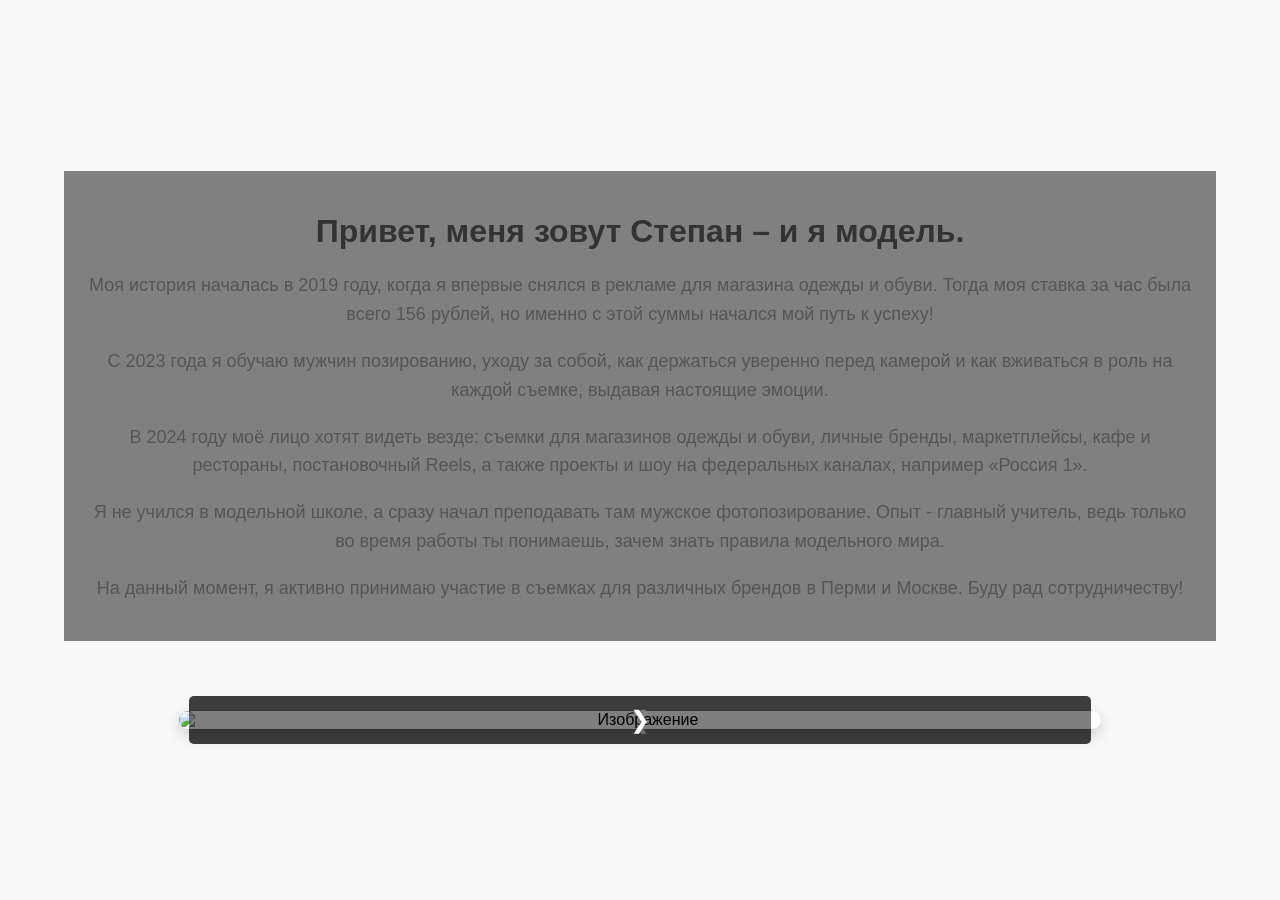
==== index.html @ 2afb88dd "Update index.html" ====
<!DOCTYPE html>
<html lang="ru">
<head>
    <meta charset="UTF-8">
    <meta name="viewport" content="width=device-width, initial-scale=1.0">
    <title>Слайдер изображений</title>
    <style>
        body {
            font-family: Arial, sans-serif;
            background-color: #f8f8f8;
            margin: 0;
            padding: 0;
            display: flex;
            align-items: center;
            justify-content: center;
            height: 100vh;
        }
        .container {
            display: flex;
            width: 90%;
            max-width: 1200px;
            gap: 50px;
        }
        .text-container {
            flex: 1;
            text-align: left;
            padding: 20px;
        }
        .text-container h1 {
            font-size: 32px;
            color: #333;
        }
        .text-container p {
            font-size: 18px;
            line-height: 1.6;
            color: #555;
        }
        .slider-container {
            position: relative;
            width: 450px; /* Соотношение 3:4 */
            height: 600px;
            flex-shrink: 0;
        }
        .slider {
            width: 100%;
            height: 100%;
            overflow: hidden;
            position: relative;
            display: flex;
            align-items: center;
            justify-content: center;
            background: white;
            border-radius: 10px;
            box-shadow: 0 5px 15px rgba(0, 0, 0, 0.2);
        }
        .slider img {
            width: 100%;
            height: 100%;
            object-fit: cover;
        }
        .slider-btn {
            position: absolute;
            top: 50%;
            transform: translateY(-50%);
            background: rgba(0, 0, 0, 0.5);
            color: white;
            border: none;
            padding: 10px;
            font-size: 24px;
            cursor: pointer;
            border-radius: 5px;
        }
        .prev { left: -50px; }
        .next { right: -50px; }

        /* Адаптивность */
        @media (max-width: 2000px) {
            .container {
                flex-direction: column; /* Меняем направление на колонку */
                align-items: center;
                text-align: center;
            }
            .text-container {
                text-align: center;
                margin-bottom: 20px; /* Добавляем отступ снизу */
                background: gray;
            }
            .slider-container {
                width: 80%; /* Слайдер будет занимать 80% ширины контейнера */
                height: auto;
            }
            .slider img {
                height: auto;
                object-fit: contain;
            }
            .prev, .next {
                left: 10px;
                right: 10px;
            }
        }
    </style>
</head>
<body>

    <div class="container">
        <div class="text-container">
            <h1>Привет, меня зовут Степан – и я модель.</h1>
            <p>
                Моя история началась в 2019 году, когда я впервые снялся в рекламе для магазина одежды и обуви. 
                Тогда моя ставка за час была всего 156 рублей, но именно с этой суммы начался мой путь к успеху!
            </p>
            <p>
                С 2023 года я обучаю мужчин позированию, уходу за собой, как держаться уверенно перед камерой 
                и как вживаться в роль на каждой съемке, выдавая настоящие эмоции.
            </p>
            <p>
                В 2024 году моё лицо хотят видеть везде: съемки для магазинов одежды и обуви, личные бренды, 
                маркетплейсы, кафе и рестораны, постановочный Reels, а также проекты и шоу на федеральных 
                каналах, например «Россия 1».
            </p>
            <p>
                Я не учился в модельной школе, а сразу начал преподавать там мужское фотопозирование. Опыт - 
                главный учитель, ведь только во время работы ты понимаешь, зачем знать правила модельного мира.
            </p>
            <p>
                На данный момент, я активно принимаю участие в съемках для различных брендов в Перми и Москве. 
                Буду рад сотрудничеству!
            </p>
        </div>

        <div class="slider-container">
            <button class="slider-btn prev" onclick="prevSlide()">&#10094;</button>
            <div class="slider">
                <img id="slider-img" src="" alt="Изображение">
            </div>
            <button class="slider-btn next" onclick="nextSlide()">&#10095;</button>
        </div>
    </div>

    <script>
        const repoOwner = 'sergejsirmanov'; 
        const repoName = 'step_portfolio'; 
        const folderPath = 'images'; 

        let images = [];
        let currentIndex = 0;

        async function fetchImages() {
            const url = `https://api.github.com/repos/${repoOwner}/${repoName}/contents/${folderPath}`;
            try {
                const response = await fetch(url);
                const data = await response.json();
                
                images = data
                    .filter(file => file.type === 'file' && /\.(jpg|jpeg|png|gif|webp)$/i.test(file.name))
                    .map(file => file.download_url);

                if (images.length > 0) {
                    document.getElementById('slider-img').src = images[currentIndex];
                }
            } catch (error) {
                console.error('Ошибка загрузки изображений:', error);
            }
        }

        function prevSlide() {
            if (images.length > 0) {
                currentIndex = (currentIndex - 1 + images.length) % images.length;
                document.getElementById('slider-img').src = images[currentIndex];
            }
        }

        function nextSlide() {
            if (images.length > 0) {
                currentIndex = (currentIndex + 1) % images.length;
                document.getElementById('slider-img').src = images[currentIndex];
            }
        }

        fetchImages();
        
    </script>

</body>
</html>
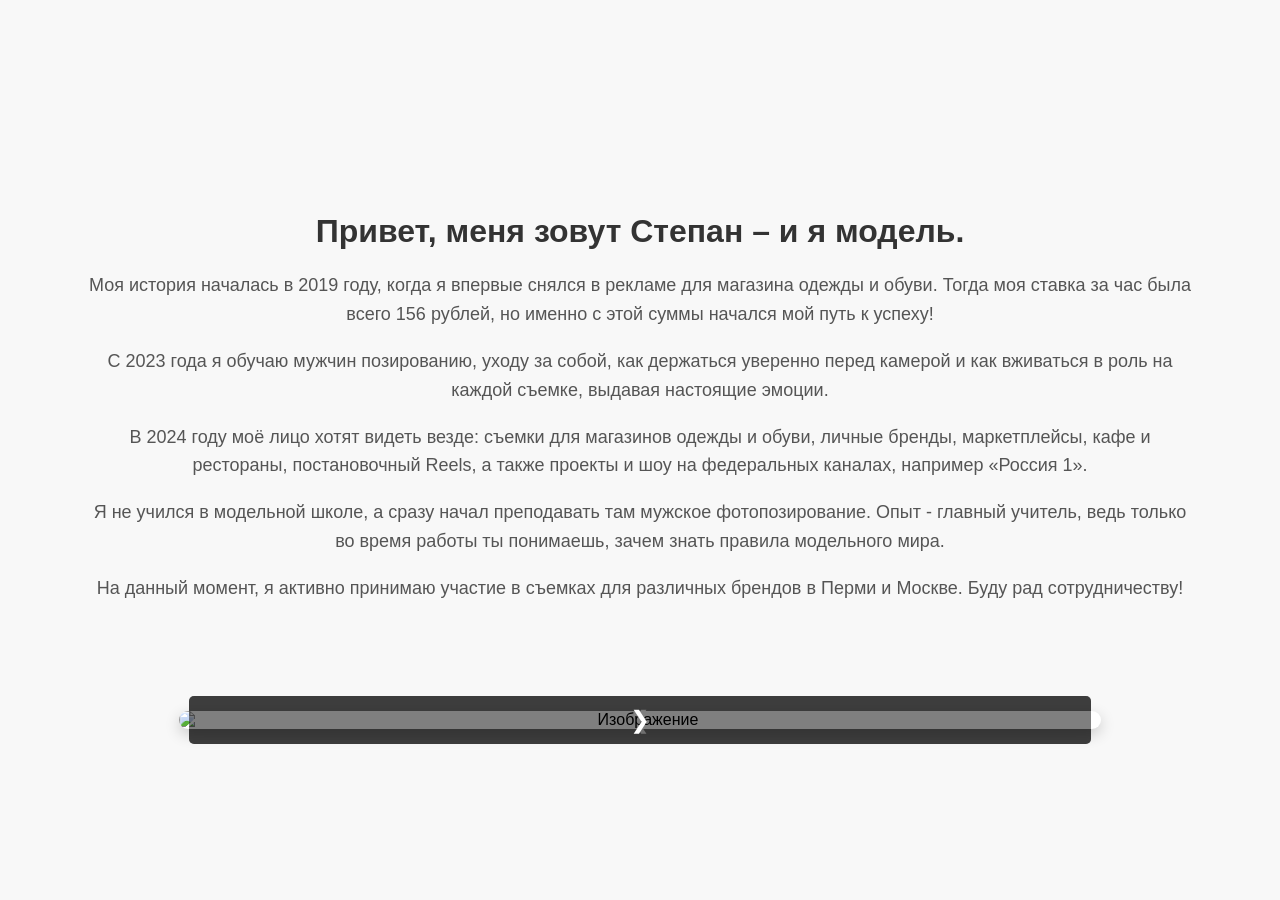
==== commit 2e137a76: "Update index.html" ====
--- a/index.html
+++ b/index.html
@@ -83,7 +83,6 @@
             .text-container {
                 text-align: center;
                 margin-bottom: 20px; /* Добавляем отступ снизу */
-                background: gray;
             }
             .slider-container {
                 width: 80%; /* Слайдер будет занимать 80% ширины контейнера */
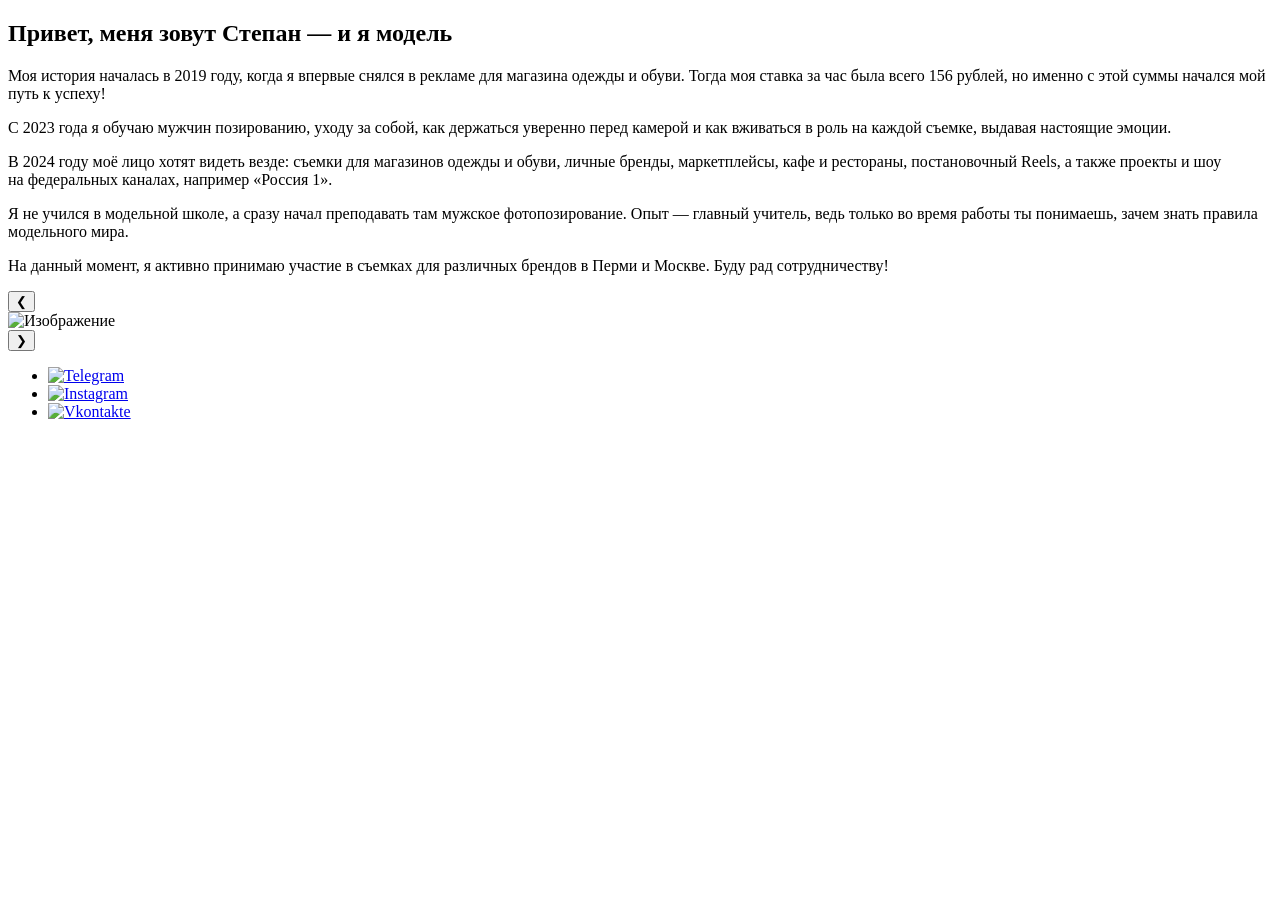
==== commit cc9a95ac: "Update index.html" ====
--- a/index.html
+++ b/index.html
@@ -3,182 +3,55 @@
 <head>
     <meta charset="UTF-8">
     <meta name="viewport" content="width=device-width, initial-scale=1.0">
-    <title>Слайдер изображений</title>
-    <style>
-        body {
-            font-family: Arial, sans-serif;
-            background-color: #f8f8f8;
-            margin: 0;
-            padding: 0;
-            display: flex;
-            align-items: center;
-            justify-content: center;
-            height: 100vh;
-        }
-        .container {
-            display: flex;
-            width: 90%;
-            max-width: 1200px;
-            gap: 50px;
-        }
-        .text-container {
-            flex: 1;
-            text-align: left;
-            padding: 20px;
-        }
-        .text-container h1 {
-            font-size: 32px;
-            color: #333;
-        }
-        .text-container p {
-            font-size: 18px;
-            line-height: 1.6;
-            color: #555;
-        }
-        .slider-container {
-            position: relative;
-            width: 450px; /* Соотношение 3:4 */
-            height: 600px;
-            flex-shrink: 0;
-        }
-        .slider {
-            width: 100%;
-            height: 100%;
-            overflow: hidden;
-            position: relative;
-            display: flex;
-            align-items: center;
-            justify-content: center;
-            background: white;
-            border-radius: 10px;
-            box-shadow: 0 5px 15px rgba(0, 0, 0, 0.2);
-        }
-        .slider img {
-            width: 100%;
-            height: 100%;
-            object-fit: cover;
-        }
-        .slider-btn {
-            position: absolute;
-            top: 50%;
-            transform: translateY(-50%);
-            background: rgba(0, 0, 0, 0.5);
-            color: white;
-            border: none;
-            padding: 10px;
-            font-size: 24px;
-            cursor: pointer;
-            border-radius: 5px;
-        }
-        .prev { left: -50px; }
-        .next { right: -50px; }
-
-        /* Адаптивность */
-        @media (max-width: 2000px) {
-            .container {
-                flex-direction: column; /* Меняем направление на колонку */
-                align-items: center;
-                text-align: center;
-            }
-            .text-container {
-                text-align: center;
-                margin-bottom: 20px; /* Добавляем отступ снизу */
-            }
-            .slider-container {
-                width: 80%; /* Слайдер будет занимать 80% ширины контейнера */
-                height: auto;
-            }
-            .slider img {
-                height: auto;
-                object-fit: contain;
-            }
-            .prev, .next {
-                left: 10px;
-                right: 10px;
-            }
-        }
-    </style>
+    <title>Мой Лендинг</title>
+    <link rel="stylesheet" href="styles.css">
 </head>
 <body>
+    <!-- Блок описания о себе -->
+    <section id="about">
+        <h1>Привет, меня зовут Степан&nbsp;&mdash; и&nbsp;я&nbsp;модель</h1>
+		<p>
+		Моя история началась в&nbsp;2019&nbsp;году, когда я&nbsp;впервые снялся в&nbsp;рекламе для магазина одежды и&nbsp;обуви. 
+		Тогда моя ставка за&nbsp;час была всего 156&nbsp;рублей, но&nbsp;именно с&nbsp;этой суммы начался мой путь к&nbsp;успеху!
+		</p>
+		<p>
+		С&nbsp;2023 года я&nbsp;обучаю мужчин позированию, уходу за&nbsp;собой, как держаться уверенно перед камерой 
+		и&nbsp;как вживаться в&nbsp;роль на&nbsp;каждой съемке, выдавая настоящие эмоции.
+		</p>
+		<p>
+		В&nbsp;2024 году моё лицо хотят видеть везде: съемки для магазинов одежды и&nbsp;обуви, личные бренды, 
+		маркетплейсы, кафе и&nbsp;рестораны, постановочный Reels, а&nbsp;также проекты и&nbsp;шоу на&nbsp;федеральных 
+		каналах, например &laquo;Россия&nbsp;1&raquo;.
+		</p>
+		<p>
+		Я&nbsp;не&nbsp;учился в&nbsp;модельной школе, а&nbsp;сразу начал преподавать там мужское фотопозирование. Опыт&nbsp;&mdash; 
+		главный учитель, ведь только во&nbsp;время работы ты&nbsp;понимаешь, зачем знать правила модельного мира.
+		</p>
+		<p>
+		На&nbsp;данный момент, я&nbsp;активно принимаю участие в&nbsp;съемках для различных брендов в&nbsp;Перми и&nbsp;Москве. 
+		Буду рад сотрудничеству!
+		</p>
+    </section>
 
-    <div class="container">
-        <div class="text-container">
-            <h1>Привет, меня зовут Степан – и я модель.</h1>
-            <p>
-                Моя история началась в 2019 году, когда я впервые снялся в рекламе для магазина одежды и обуви. 
-                Тогда моя ставка за час была всего 156 рублей, но именно с этой суммы начался мой путь к успеху!
-            </p>
-            <p>
-                С 2023 года я обучаю мужчин позированию, уходу за собой, как держаться уверенно перед камерой 
-                и как вживаться в роль на каждой съемке, выдавая настоящие эмоции.
-            </p>
-            <p>
-                В 2024 году моё лицо хотят видеть везде: съемки для магазинов одежды и обуви, личные бренды, 
-                маркетплейсы, кафе и рестораны, постановочный Reels, а также проекты и шоу на федеральных 
-                каналах, например «Россия 1».
-            </p>
-            <p>
-                Я не учился в модельной школе, а сразу начал преподавать там мужское фотопозирование. Опыт - 
-                главный учитель, ведь только во время работы ты понимаешь, зачем знать правила модельного мира.
-            </p>
-            <p>
-                На данный момент, я активно принимаю участие в съемках для различных брендов в Перми и Москве. 
-                Буду рад сотрудничеству!
-            </p>
-        </div>
-
+    <!-- Блок слайдера -->
+    <section id="slider">
         <div class="slider-container">
             <button class="slider-btn prev" onclick="prevSlide()">&#10094;</button>
             <div class="slider">
-                <img id="slider-img" src="" alt="Изображение">
+                <img id="slider-img" src="images/1.webp" alt="Изображение">
             </div>
             <button class="slider-btn next" onclick="nextSlide()">&#10095;</button>
         </div>
-    </div>
+    </section>
 
-    <script>
-        const repoOwner = 'sergejsirmanov'; 
-        const repoName = 'step_portfolio'; 
-        const folderPath = 'images'; 
-
-        let images = [];
-        let currentIndex = 0;
-
-        async function fetchImages() {
-            const url = `https://api.github.com/repos/${repoOwner}/${repoName}/contents/${folderPath}`;
-            try {
-                const response = await fetch(url);
-                const data = await response.json();
-                
-                images = data
-                    .filter(file => file.type === 'file' && /\.(jpg|jpeg|png|gif|webp)$/i.test(file.name))
-                    .map(file => file.download_url);
-
-                if (images.length > 0) {
-                    document.getElementById('slider-img').src = images[currentIndex];
-                }
-            } catch (error) {
-                console.error('Ошибка загрузки изображений:', error);
-            }
-        }
-
-        function prevSlide() {
-            if (images.length > 0) {
-                currentIndex = (currentIndex - 1 + images.length) % images.length;
-                document.getElementById('slider-img').src = images[currentIndex];
-            }
-        }
-
-        function nextSlide() {
-            if (images.length > 0) {
-                currentIndex = (currentIndex + 1) % images.length;
-                document.getElementById('slider-img').src = images[currentIndex];
-            }
-        }
-
-        fetchImages();
-        
-    </script>
-
+    <!-- Блок с ссылками на соцсети -->
+    <section id="contacts">
+        <ul>
+			<li><a href="https://t.me/Stepan_artt"><img src="icons/tg-icon.png" alt="Telegram"></a></li>
+            <li><a href="https://instagram.com/Stepan_artt"><img src="icons/inst-icon.png" alt="Instagram"></a></li>
+			<li><a href="https://vk.com/stepanartemovich"><img src="icons/vk-icon.png" alt="Vkontakte"></a></li>
+        </ul>
+    </section>
+	<script src="script.js"></script>
 </body>
 </html>
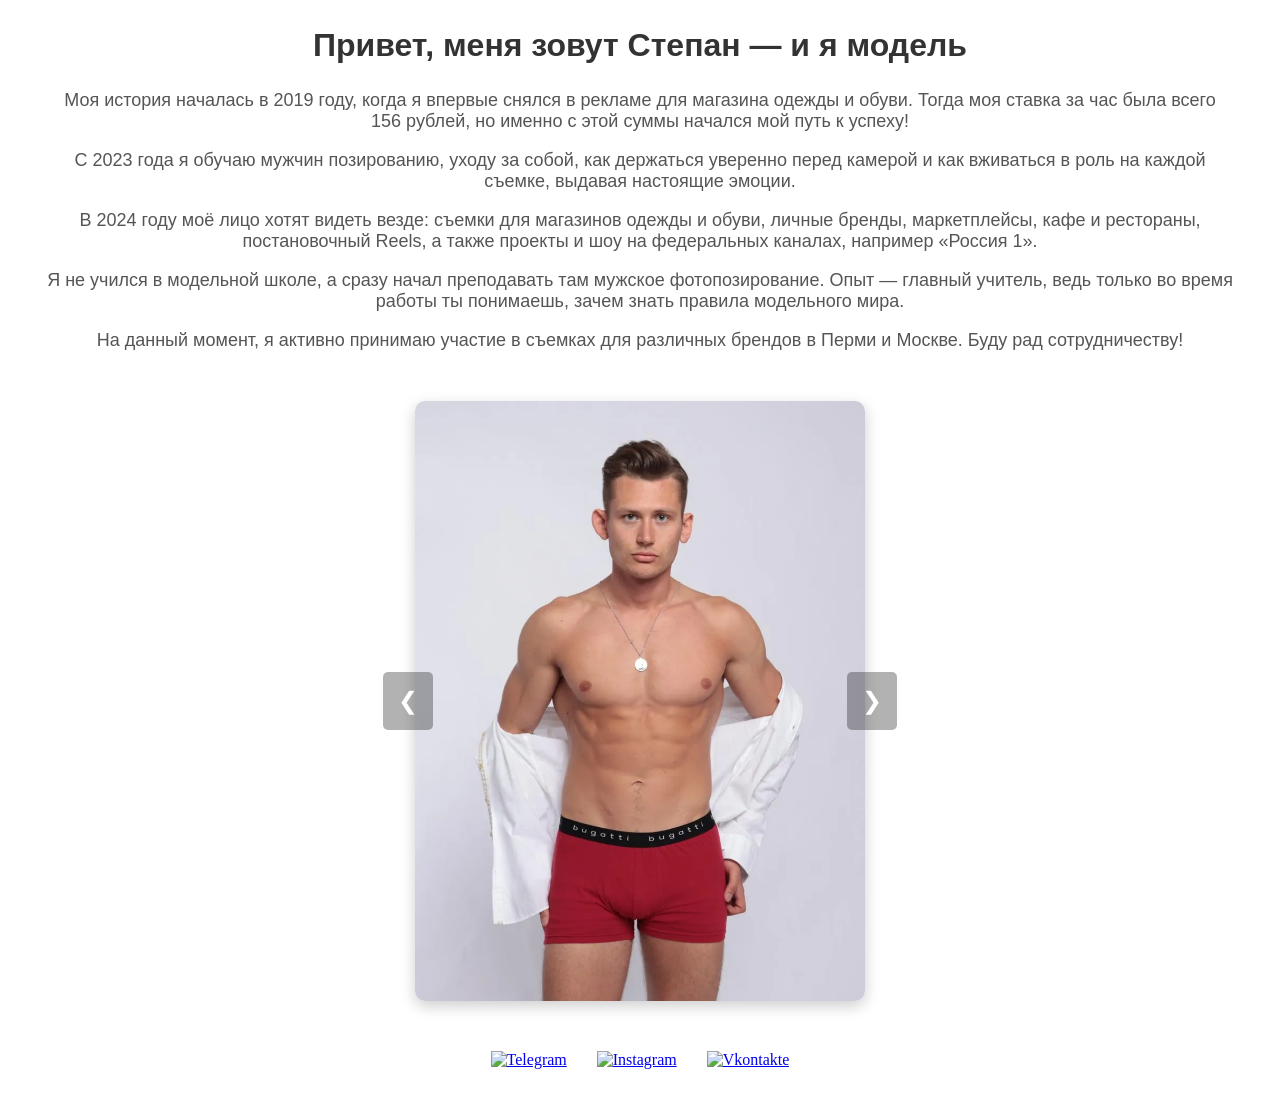
==== commit 093edc14: "Update index.html" ====
--- a/index.html
+++ b/index.html
@@ -38,7 +38,7 @@
         <div class="slider-container">
             <button class="slider-btn prev" onclick="prevSlide()">&#10094;</button>
             <div class="slider">
-                <img id="slider-img" src="images/1.webp" alt="Изображение">
+                <img id="slider-img" src="images/1b33e4a1-d859-40a1-b984-becf1305aaae.webp" alt="Изображение">
             </div>
             <button class="slider-btn next" onclick="nextSlide()">&#10095;</button>
         </div>
--- a/styles.css
+++ b/styles.css
@@ -0,0 +1,104 @@
+/* Блок "О себе" */
+#about {
+	padding-left: 2.5vw;
+    padding-right: 2.5vw;
+}
+
+#about h1 {
+	text-align: center;
+	font-family: Arial, sans-serif;
+	font-size: 32px;
+	color: #333;
+}
+
+#about p {
+	text-align: center;
+	font-family: Arial, sans-serif;
+	font-size: 18px;
+	color: #555;
+}
+
+/* Блок со слайдером */
+#slider {
+	margin-top: 50px; /* Отступ сверху*/
+    display: flex; /* Делаем flex-контейнер */
+    justify-content: center; /* Центрируем по горизонтали */
+    align-items: center; /* Центрируем по вертикали (если нужно) */
+    width: 100%; /* На всю ширину экрана */
+}
+
+#slider .slider-container {
+    position: relative;
+    width: 90vw; /* 80% ширины экрана */
+    max-width: 450px; /* Максимальная ширина */
+    height: calc(90vw * 4 / 3); /* Высота рассчитывается по соотношению 3:4 */
+    max-height: 600px; /* Максимальная высота */
+    flex-shrink: 0;
+}
+
+#slider .slider {
+    width: 100%;
+    height: 100%;
+    overflow: hidden;
+    position: relative;
+    display: flex;
+    align-items: center;
+    justify-content: center;
+    background: white;
+    border-radius: 10px;
+    box-shadow: 0 5px 15px rgba(0, 0, 0, 0.2);
+}
+
+#slider .slider img {
+    width: 100%;
+    height: 100%;
+    object-fit: cover;
+}
+
+/* Кнопки навигации */
+#slider .slider-btn {
+    position: absolute;
+    top: 50%;
+    transform: translateY(-50%);
+    background: rgba(0, 0, 0, 0.3);
+    color: white;
+    border: none;
+    padding: 15px;
+    font-size: 24px;
+    cursor: pointer;
+    border-radius: 5px;
+	z-index: 10;
+}
+
+/* Левая кнопка (по левому краю экрана) */
+#slider .prev {
+    left: calc((5vw / 2)* -1); /* Прижата к левому краю */
+}
+
+/* Правая кнопка (по правому краю экрана) */
+#slider .next {
+    right: calc((5vw / 2)* -1); /* Прижата к правому краю */
+}
+
+
+#contacts {
+	margin-top: 50px; /* Отступ сверху*/
+	margin-bottom: 30px;
+}
+/* Блок с социальными сетями */
+#contacts ul {
+    list-style: none; /* Убираем маркеры списка */
+    padding: 0; /* Убираем отступы */
+    display: flex; /* Делаем элементы списка в ряд */
+    justify-content: center; /* Выравниваем элементы по центру */
+    gap: 30px; /* Добавляем отступы между элементами */
+}
+
+#contacts ul li {
+    display: inline-block; /* Делаем элементы списка строчно-блочными */
+}
+
+#contacts ul li a img {
+    width: 50px; /* Устанавливаем размер иконок */
+    height: 50px;
+}
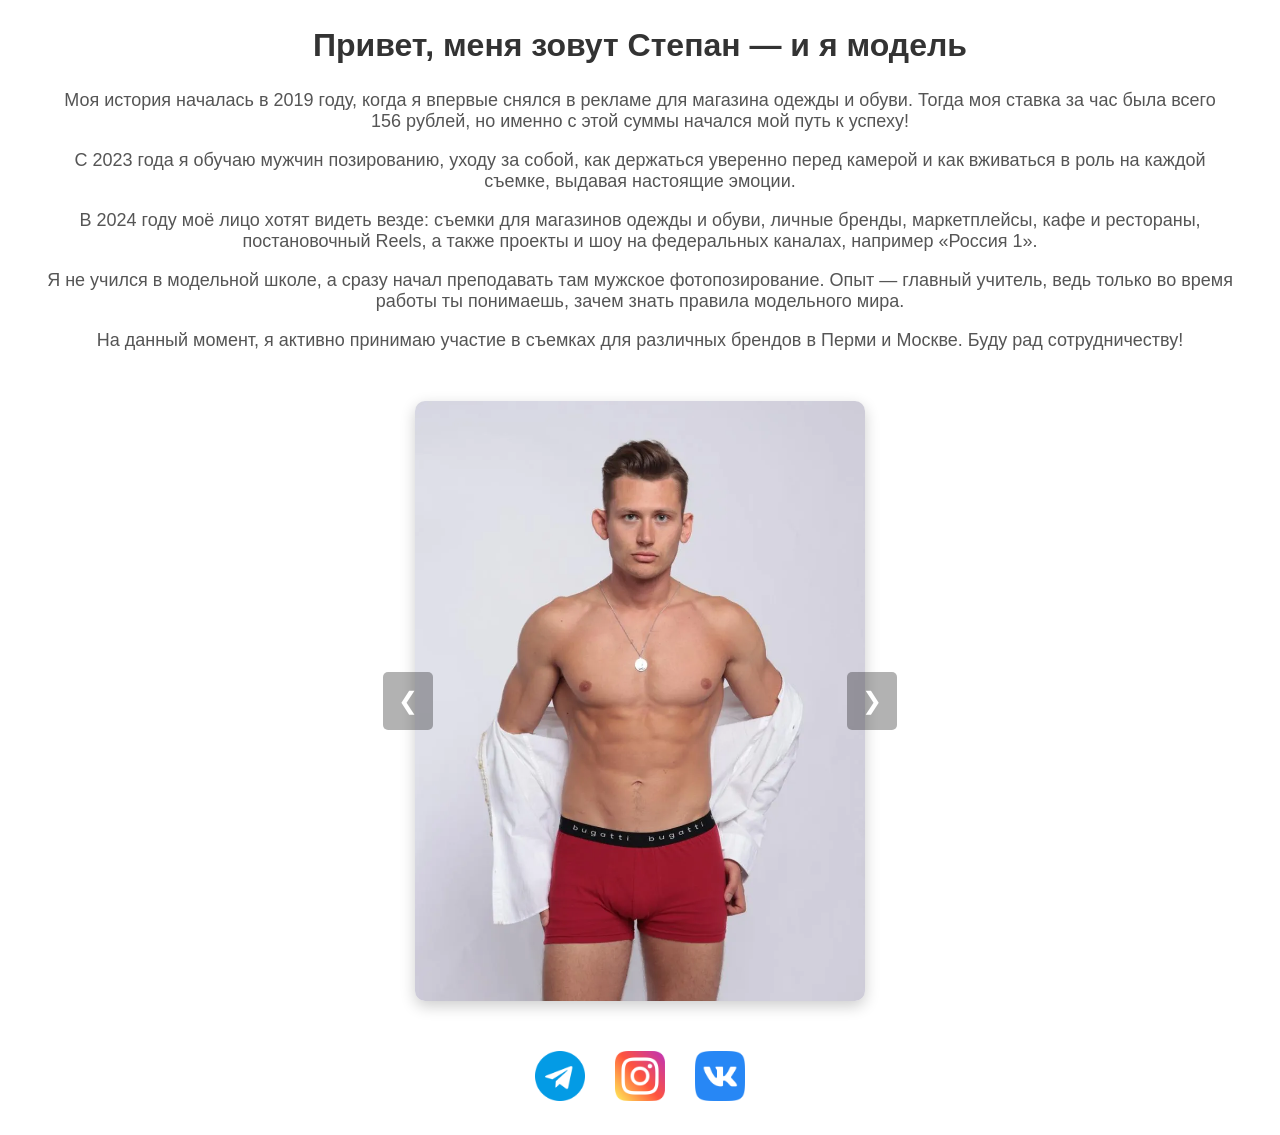
==== commit 465b6417: "Update index.html" ====
--- a/index.html
+++ b/index.html
@@ -47,9 +47,9 @@
     <!-- Блок с ссылками на соцсети -->
     <section id="contacts">
         <ul>
-			<li><a href="https://t.me/Stepan_artt"><img src="icons/tg-icon.png" alt="Telegram"></a></li>
-            <li><a href="https://instagram.com/Stepan_artt"><img src="icons/inst-icon.png" alt="Instagram"></a></li>
-			<li><a href="https://vk.com/stepanartemovich"><img src="icons/vk-icon.png" alt="Vkontakte"></a></li>
+			<li><a href="https://t.me/Stepan_artt"><img src="tg-icon.png" alt="Telegram"></a></li>
+            <li><a href="https://instagram.com/Stepan_artt"><img src="inst-icon.png" alt="Instagram"></a></li>
+			<li><a href="https://vk.com/stepanartemovich"><img src="vk-icon.png" alt="Vkontakte"></a></li>
         </ul>
     </section>
 	<script src="script.js"></script>
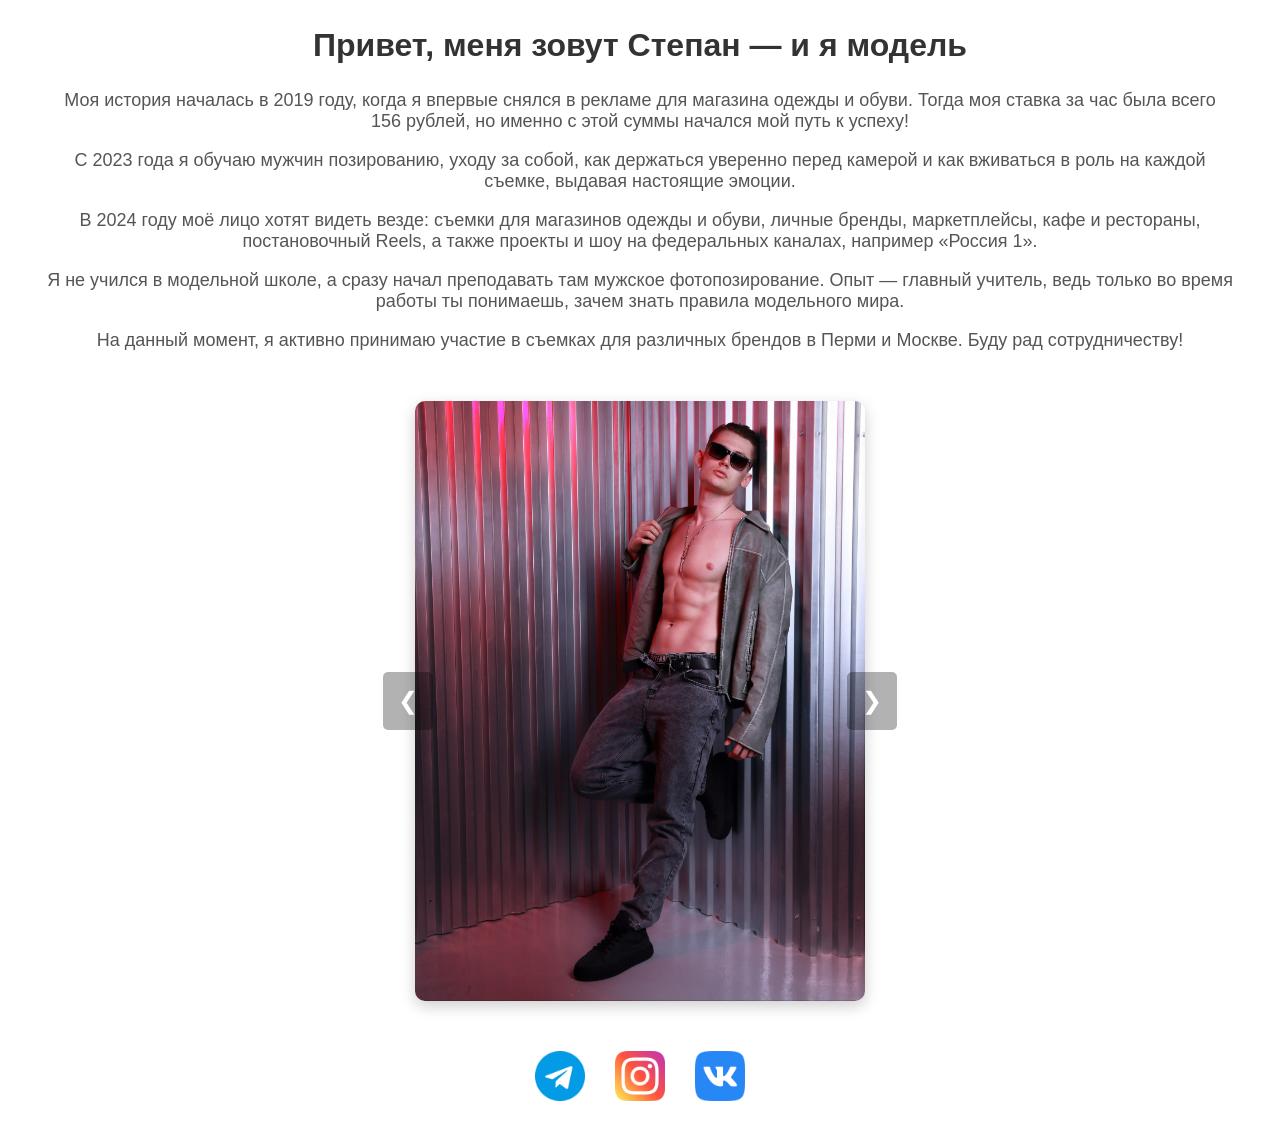
==== commit 8878a58a: "Update index.html" ====
--- a/index.html
+++ b/index.html
@@ -3,7 +3,7 @@
 <head>
     <meta charset="UTF-8">
     <meta name="viewport" content="width=device-width, initial-scale=1.0">
-    <title>Мой Лендинг</title>
+    <title>Романенко Степан - портфолио</title>
     <link rel="stylesheet" href="styles.css">
 </head>
 <body>
@@ -38,7 +38,7 @@
         <div class="slider-container">
             <button class="slider-btn prev" onclick="prevSlide()">&#10094;</button>
             <div class="slider">
-                <img id="slider-img" src="images/1b33e4a1-d859-40a1-b984-becf1305aaae.webp" alt="Изображение">
+                <img id="slider-img" src="images/000.webp" alt="Изображение">
             </div>
             <button class="slider-btn next" onclick="nextSlide()">&#10095;</button>
         </div>
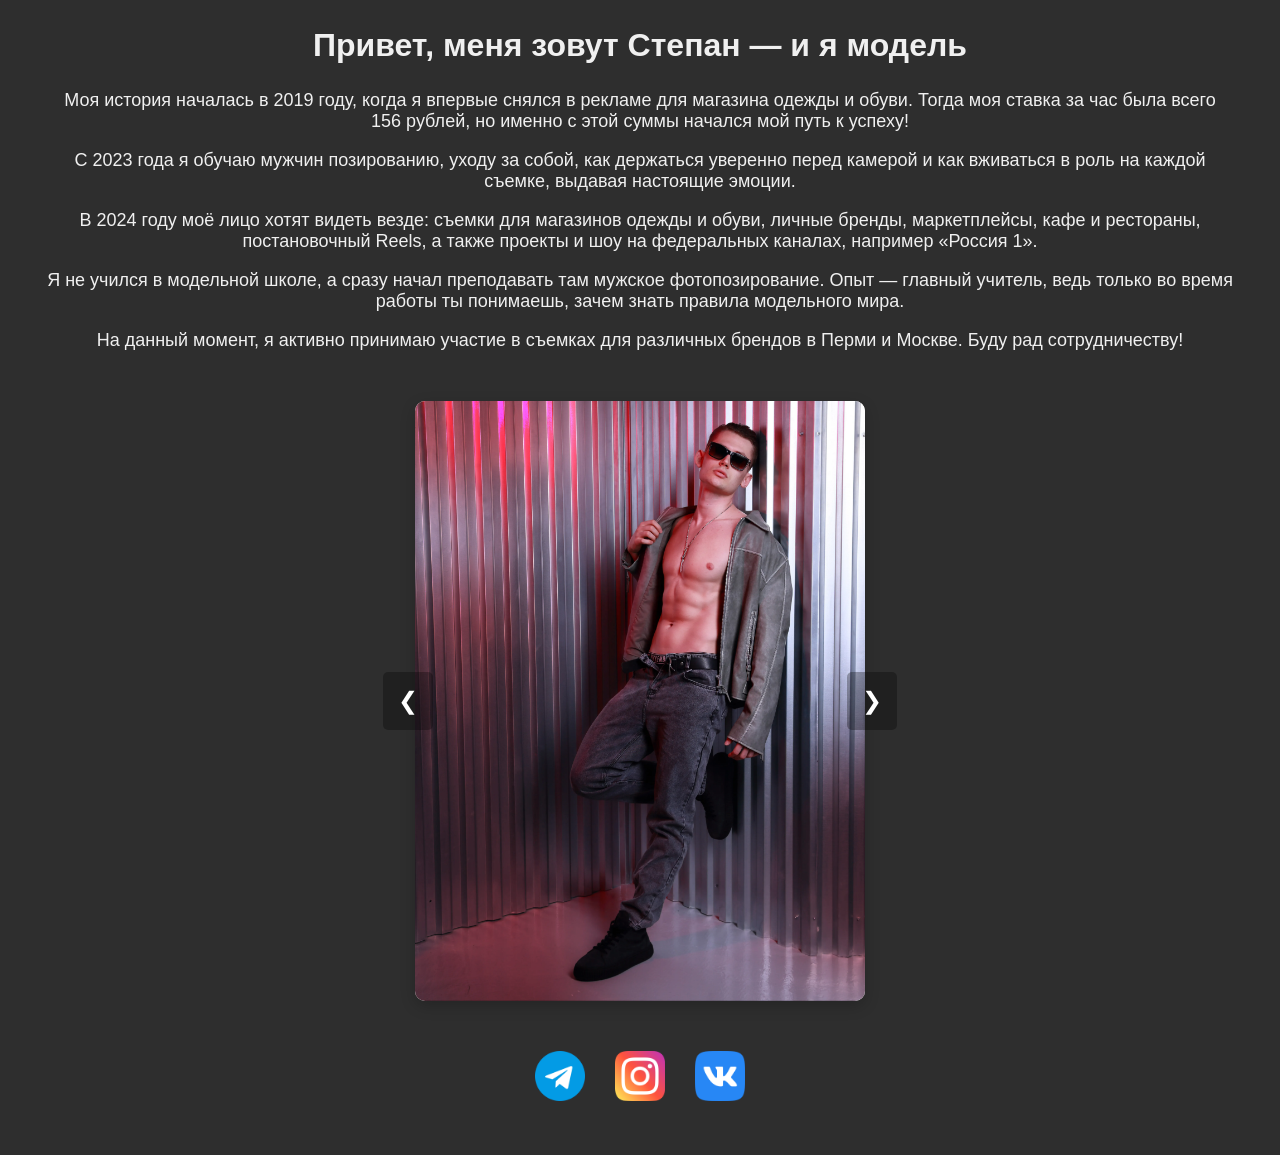
==== commit bffef817: "Update index.html" ====
--- a/index.html
+++ b/index.html
@@ -7,42 +7,44 @@
     <link rel="stylesheet" href="styles.css">
 </head>
 <body>
-    <!-- Блок описания о себе -->
-    <section id="about">
-        <h1>Привет, меня зовут Степан&nbsp;&mdash; и&nbsp;я&nbsp;модель</h1>
-		<p>
-		Моя история началась в&nbsp;2019&nbsp;году, когда я&nbsp;впервые снялся в&nbsp;рекламе для магазина одежды и&nbsp;обуви. 
-		Тогда моя ставка за&nbsp;час была всего 156&nbsp;рублей, но&nbsp;именно с&nbsp;этой суммы начался мой путь к&nbsp;успеху!
-		</p>
-		<p>
-		С&nbsp;2023 года я&nbsp;обучаю мужчин позированию, уходу за&nbsp;собой, как держаться уверенно перед камерой 
-		и&nbsp;как вживаться в&nbsp;роль на&nbsp;каждой съемке, выдавая настоящие эмоции.
-		</p>
-		<p>
-		В&nbsp;2024 году моё лицо хотят видеть везде: съемки для магазинов одежды и&nbsp;обуви, личные бренды, 
-		маркетплейсы, кафе и&nbsp;рестораны, постановочный Reels, а&nbsp;также проекты и&nbsp;шоу на&nbsp;федеральных 
-		каналах, например &laquo;Россия&nbsp;1&raquo;.
-		</p>
-		<p>
-		Я&nbsp;не&nbsp;учился в&nbsp;модельной школе, а&nbsp;сразу начал преподавать там мужское фотопозирование. Опыт&nbsp;&mdash; 
-		главный учитель, ведь только во&nbsp;время работы ты&nbsp;понимаешь, зачем знать правила модельного мира.
-		</p>
-		<p>
-		На&nbsp;данный момент, я&nbsp;активно принимаю участие в&nbsp;съемках для различных брендов в&nbsp;Перми и&nbsp;Москве. 
-		Буду рад сотрудничеству!
-		</p>
-    </section>
-
-    <!-- Блок слайдера -->
-    <section id="slider">
-        <div class="slider-container">
-            <button class="slider-btn prev" onclick="prevSlide()">&#10094;</button>
-            <div class="slider">
-                <img id="slider-img" src="images/000.webp" alt="Изображение">
+    <div class="main-container">
+        <section id="about">
+            <h1>Привет, меня зовут Степан&nbsp;&mdash; и&nbsp;я&nbsp;модель</h1>
+            <p>
+            Моя история началась в&nbsp;2019&nbsp;году, когда я&nbsp;впервые снялся в&nbsp;рекламе для магазина одежды и&nbsp;обуви. 
+            Тогда моя ставка за&nbsp;час была всего 156&nbsp;рублей, но&nbsp;именно с&nbsp;этой суммы начался мой путь к&nbsp;успеху!
+            </p>
+            <p>
+            С&nbsp;2023 года я&nbsp;обучаю мужчин позированию, уходу за&nbsp;собой, как держаться уверенно перед камерой 
+            и&nbsp;как вживаться в&nbsp;роль на&nbsp;каждой съемке, выдавая настоящие эмоции.
+            </p>
+            <p>
+            В&nbsp;2024 году моё лицо хотят видеть везде: съемки для магазинов одежды и&nbsp;обуви, личные бренды, 
+            маркетплейсы, кафе и&nbsp;рестораны, постановочный Reels, а&nbsp;также проекты и&nbsp;шоу на&nbsp;федеральных 
+            каналах, например &laquo;Россия&nbsp;1&raquo;.
+            </p>
+            <p>
+            Я&nbsp;не&nbsp;учился в&nbsp;модельной школе, а&nbsp;сразу начал преподавать там мужское фотопозирование. Опыт&nbsp;&mdash; 
+            главный учитель, ведь только во&nbsp;время работы ты&nbsp;понимаешь, зачем знать правила модельного мира.
+            </p>
+            <p>
+            На&nbsp;данный момент, я&nbsp;активно принимаю участие в&nbsp;съемках для различных брендов в&nbsp;Перми и&nbsp;Москве. 
+            Буду рад сотрудничеству!
+            </p>
+        </section>
+    
+        <!-- Блок слайдера -->
+        <section id="slider">
+            <div class="slider-container">
+                <button class="slider-btn prev" onclick="prevSlide()">&#10094;</button>
+                <div class="slider">
+                    <img id="slider-img" src="images/000.webp" alt="Изображение">
+                </div>
+                <button class="slider-btn next" onclick="nextSlide()">&#10095;</button>
             </div>
-            <button class="slider-btn next" onclick="nextSlide()">&#10095;</button>
-        </div>
-    </section>
+        </section>
+    </div>    <!-- Блок описания о себе -->
+    
 
     <!-- Блок с ссылками на соцсети -->
     <section id="contacts">
--- a/styles.css
+++ b/styles.css
@@ -1,21 +1,24 @@
+body {
+    background-color: #2e2e2e; /* Тёмно-графитовый фон */
+    color: #f0f0f0; /* Светлый серый текст */
+}
+
 /* Блок "О себе" */
 #about {
 	padding-left: 2.5vw;
-    padding-right: 2.5vw;
+	padding-right: 2.5vw;
 }
 
 #about h1 {
 	text-align: center;
 	font-family: Arial, sans-serif;
 	font-size: 32px;
-	color: #333;
 }
 
 #about p {
 	text-align: center;
 	font-family: Arial, sans-serif;
 	font-size: 18px;
-	color: #555;
 }
 
 /* Блок со слайдером */
@@ -67,8 +70,15 @@
     font-size: 24px;
     cursor: pointer;
     border-radius: 5px;
-	z-index: 10;
+    z-index: 10;
+
+    /* Убираем синий фон при нажатии */
+    -webkit-tap-highlight-color: transparent;
+    -webkit-touch-callout: none;
+    user-select: none;
+    outline: none;
 }
+
 
 /* Левая кнопка (по левому краю экрана) */
 #slider .prev {
@@ -83,7 +93,7 @@
 
 #contacts {
 	margin-top: 50px; /* Отступ сверху*/
-	margin-bottom: 30px;
+	margin-bottom: 50px;
 }
 /* Блок с социальными сетями */
 #contacts ul {
@@ -101,4 +111,4 @@
 #contacts ul li a img {
     width: 50px; /* Устанавливаем размер иконок */
     height: 50px;
-}+}
